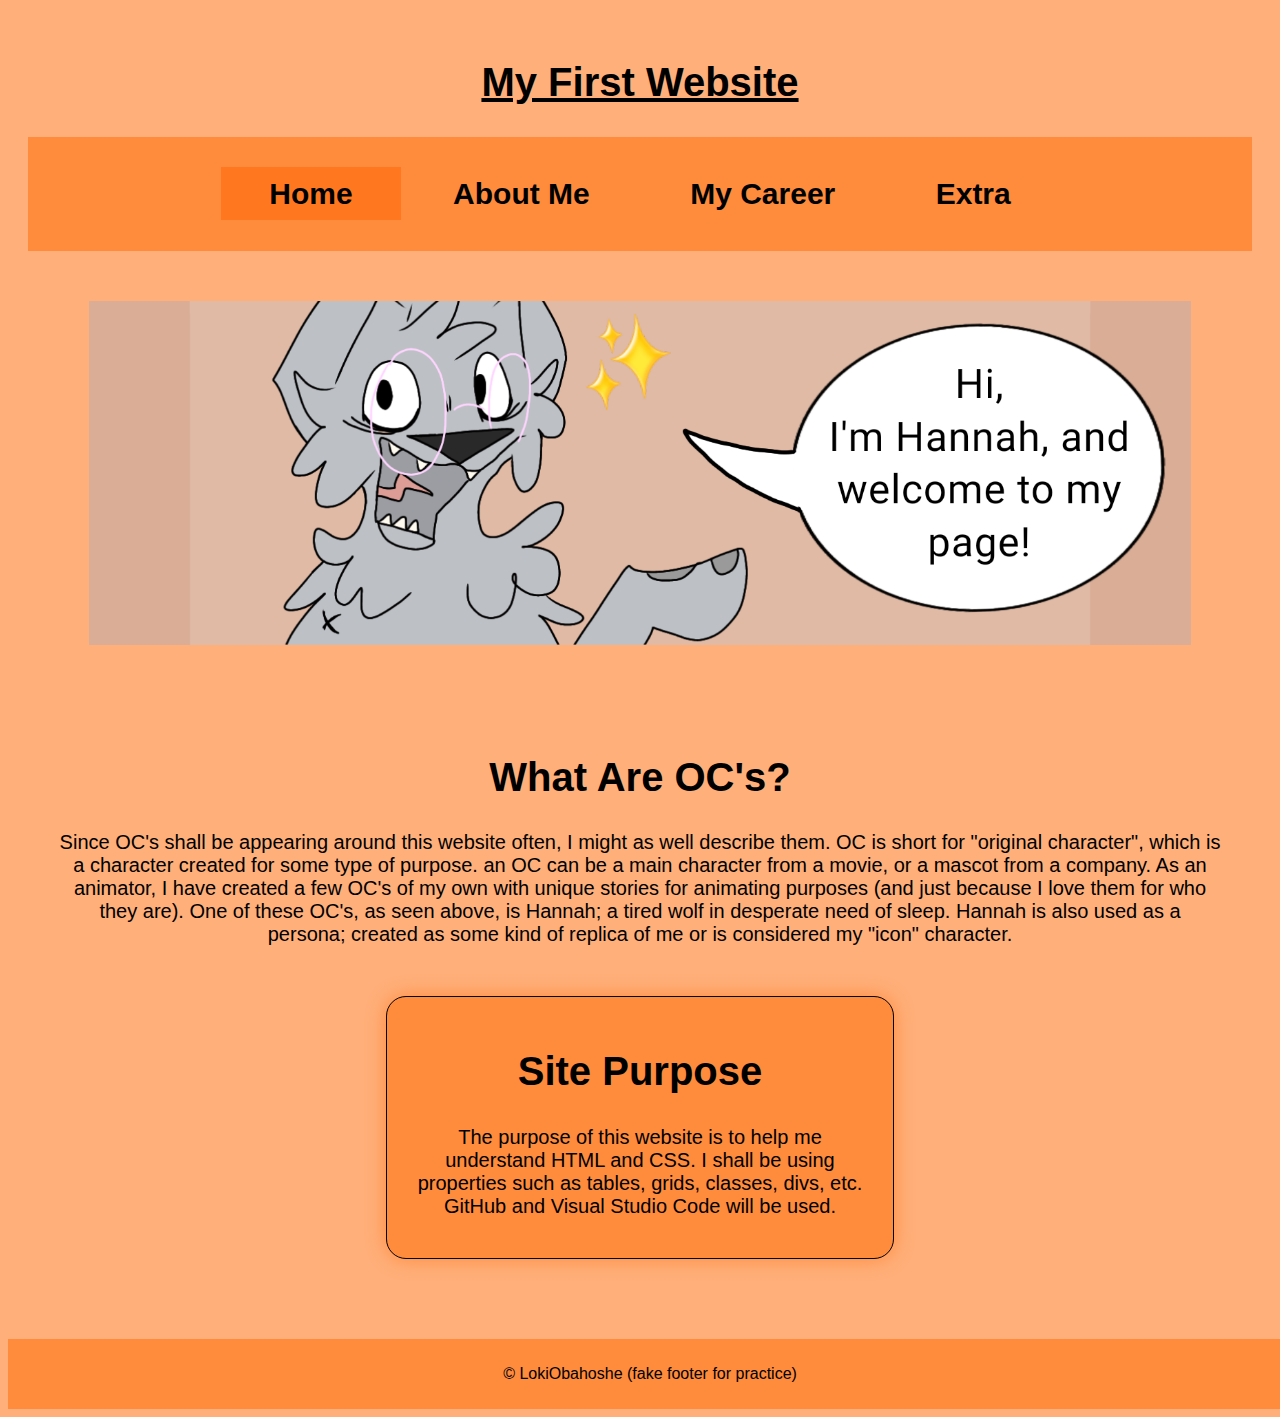
==== index.html @ a7b49d5b "new" ====
<!DOCTYPE html>
<html>
<head>
    <link rel="preconnect" href="https://fonts.googleapis.com">
    <link rel="preconnect" href="https://fonts.gstatic.com" crossorigin>
    <link href="https://fonts.googleapis.com/css2?family=Roboto&display=swap" rel="stylesheet">
    <meta name="viewport" content="width=device-width, initial-scale=1.0">
    <title>Hannah's First Website</title>
    <meta charset="UTF-8">
    <meta name="description" content="Practice Website">
    <meta name="author" content="LokiObahoshe">
    <link rel="stylesheet" href="base.css">
</head>

<main>
    <body>
    <header>
        <h1 class="h1underline">My First Website</h1>
        <nav>
            <a class='active' href="http://127.0.0.1:5500/index.html">Home</a>
            <a href="#">About Me</a>
            <a href="#">My Career</a>
            <a href="#">Extra</a>
        </nav>
    </header>
        <div class="imagediv">
            <img class ='hannah' src="images/hannah.png">
        </div>
        <br>
        <div class="changecenterfordiv">
            <div class="sitepurposediv1">
                <h1>What Are OC's?</h1>
                <p class="psize">Since OC's shall be appearing around this website often, I might as well describe them. OC is short for "original character", which is a character created for some type of purpose. an OC can be a main character from a movie, or a mascot from a company. As an animator, I have created a few OC's of my own with unique stories for animating purposes (and just because I love them for who they are). One of these OC's, as seen above, is Hannah; a tired wolf in desperate need of sleep. Hannah is also used as a persona; created as some kind of replica of me or is considered my "icon" character.</p>
            </div>
            <div class="sitepurposediv">
                <h1>Site Purpose</h1>
                <p class="psize">The purpose of this website is to help me understand HTML and CSS. I shall be using properties such as tables, grids, classes, divs, etc. GitHub and Visual Studio Code will be used.</p>
            </div>
        </div>
    </body>
</main>
<div>
    <footer>
        <p>&copy; LokiObahoshe (fake footer for practice)</p>
    </footer>
</div>
</html>
---- base.css ----
body {
    background-color: #ffaf7a;
    font-family: Arial, Helvetica, sans-serif;
}

header {
    width: 100%;
    text-align: center;
}

h1 {
    padding: 5px;
    text-align: center;
    font-size: 40px;
}

.h1underline {
    text-decoration: underline;
}

nav {
    background-color: #ff8b3d;
    padding: 40px;
    text-align: center;
    margin-bottom: 20px;
}

nav a {
    color: black;
    text-decoration: none;
    font-weight: 700;
    font-size: 30px;
    padding: 10px 3rem;
  }

nav a:hover {
    background-color: #ff6600;
  }

.active {
    background-color: #ff781f;
}

.hannah {
    max-width: 90%;
    vertical-align: middle;
    padding: 30px;
    border-radius: 15px;
    text-align: center;
}

main {
    padding: 20px;
    flex: 4;
}

.imagediv {
    text-align: center;
}

.sitepurposediv {
    background-color: #ff8b3d;
    margin: 30px;
    border-radius: 20px;
    box-shadow: 0 0 20px #ff8b3d;
    padding: 20px;
    border: 1px solid black;
    display: inline-block;
    max-width: 40%;
}

footer {
    background-color: #ff8b3d;
    color: #000;
    text-align: center;
    padding: 10px;
    width: 100%;
    flex: 1;
  }

  .psize {
    font-size: 20px;
  }

  .changecenterfordiv {
    text-align: center;
    padding: 30px;
  }

  /* -----------------About Me-------------------- */
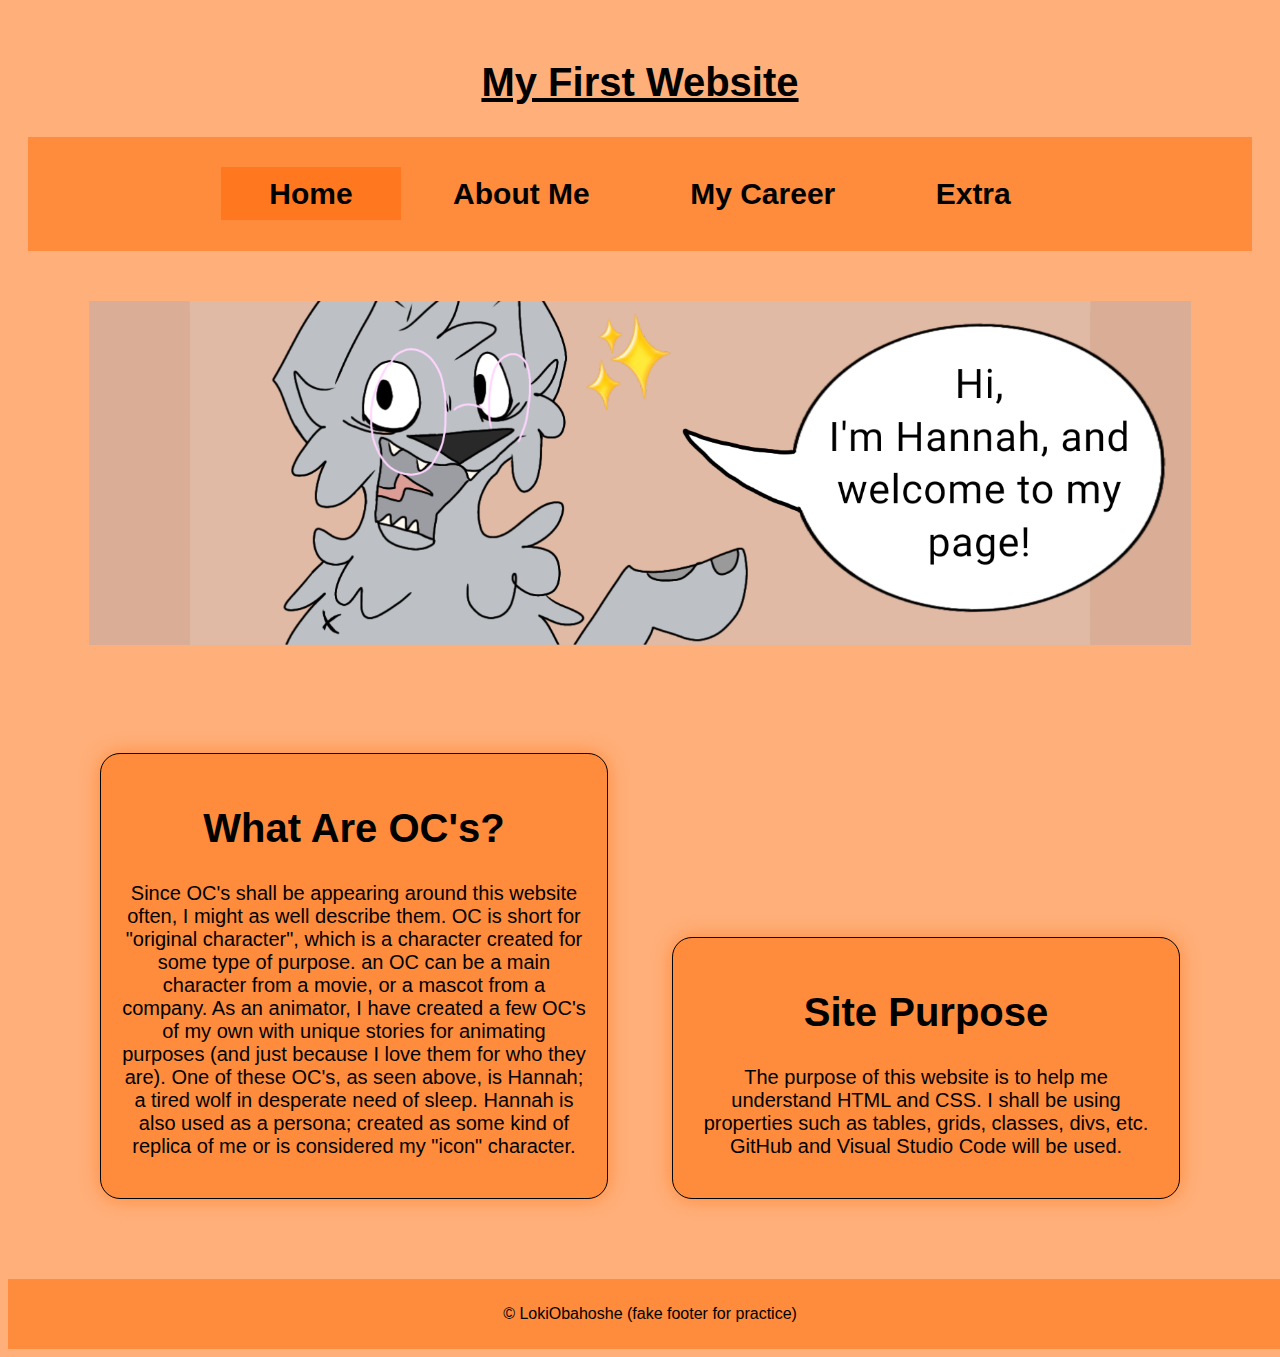
==== commit 8cf47815: "new#2" ====
--- a/index.html
+++ b/index.html
@@ -28,7 +28,7 @@
         </div>
         <br>
         <div class="changecenterfordiv">
-            <div class="sitepurposediv1">
+            <div class="sitepurposediv">
                 <h1>What Are OC's?</h1>
                 <p class="psize">Since OC's shall be appearing around this website often, I might as well describe them. OC is short for "original character", which is a character created for some type of purpose. an OC can be a main character from a movie, or a mascot from a company. As an animator, I have created a few OC's of my own with unique stories for animating purposes (and just because I love them for who they are). One of these OC's, as seen above, is Hannah; a tired wolf in desperate need of sleep. Hannah is also used as a persona; created as some kind of replica of me or is considered my "icon" character.</p>
             </div>
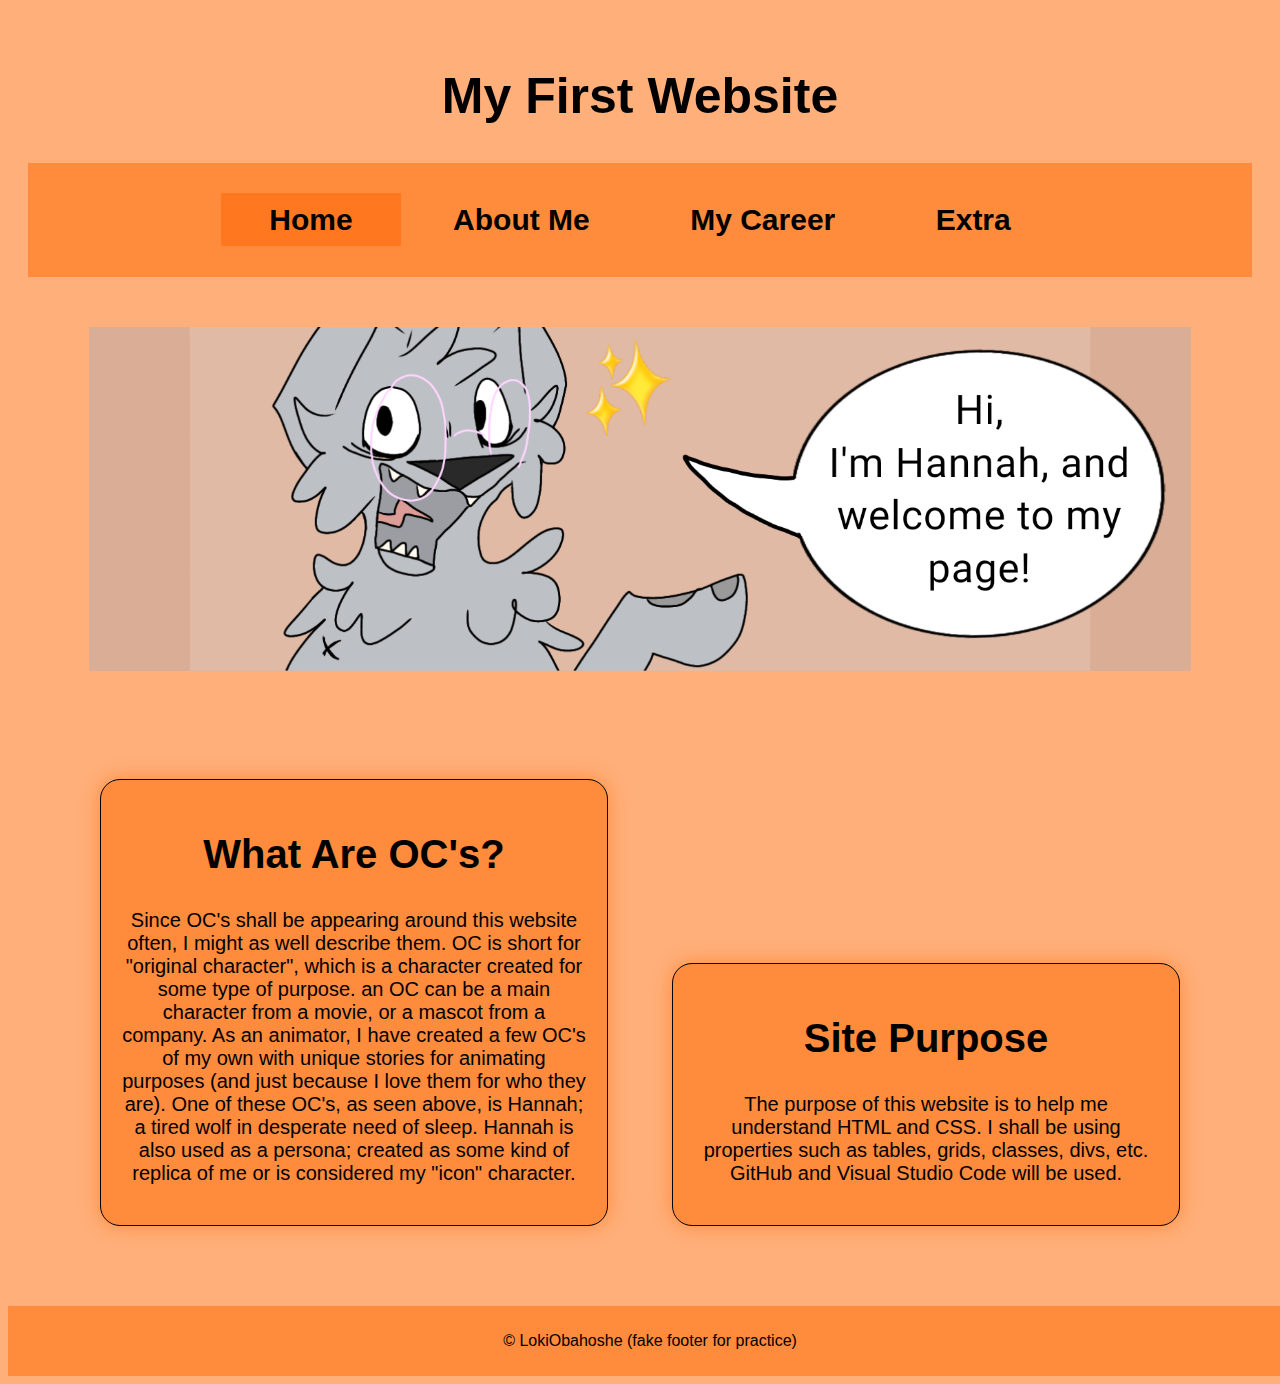
==== commit 4bbcac99: "new#3" ====
--- a/index.html
+++ b/index.html
@@ -9,7 +9,7 @@
     <meta charset="UTF-8">
     <meta name="description" content="Practice Website">
     <meta name="author" content="LokiObahoshe">
-    <link rel="stylesheet" href="base.css">
+    <link rel="stylesheet" href="styles/base.css">
 </head>
 
 <main>
--- a/styles/base.css
+++ b/styles/base.css
@@ -0,0 +1,90 @@
+body {
+    background-color: #ffaf7a;
+    font-family: Arial, Helvetica, sans-serif;
+}
+
+header {
+    width: 100%;
+    text-align: center;
+}
+
+h1 {
+    padding: 5px;
+    text-align: center;
+    font-size: 40px;
+}
+
+.h1underline {
+    font-size: 50px;
+}
+
+nav {
+    background-color: #ff8b3d;
+    padding: 40px;
+    text-align: center;
+    margin-bottom: 20px;
+}
+
+nav a {
+    color: black;
+    text-decoration: none;
+    font-weight: 700;
+    font-size: 30px;
+    padding: 10px 3rem;
+  }
+
+nav a:hover {
+    background-color: #ff6600;
+  }
+
+.active {
+    background-color: #ff781f;
+}
+
+.hannah {
+    max-width: 90%;
+    vertical-align: middle;
+    padding: 30px;
+    border-radius: 15px;
+    text-align: center;
+}
+
+main {
+    padding: 20px;
+    flex: 4;
+}
+
+.imagediv {
+    text-align: center;
+}
+
+.sitepurposediv {
+    background-color: #ff8b3d;
+    margin: 30px;
+    border-radius: 20px;
+    box-shadow: 0 0 20px #ff8b3d;
+    padding: 20px;
+    border: 1px solid black;
+    display: inline-block;
+    max-width: 40%;
+}
+
+footer {
+    background-color: #ff8b3d;
+    color: #000;
+    text-align: center;
+    padding: 10px;
+    width: 100%;
+    flex: 1;
+  }
+
+  .psize {
+    font-size: 20px;
+  }
+
+  .changecenterfordiv {
+    text-align: center;
+    padding: 30px;
+  }
+
+  /* -----------------About Me-------------------- */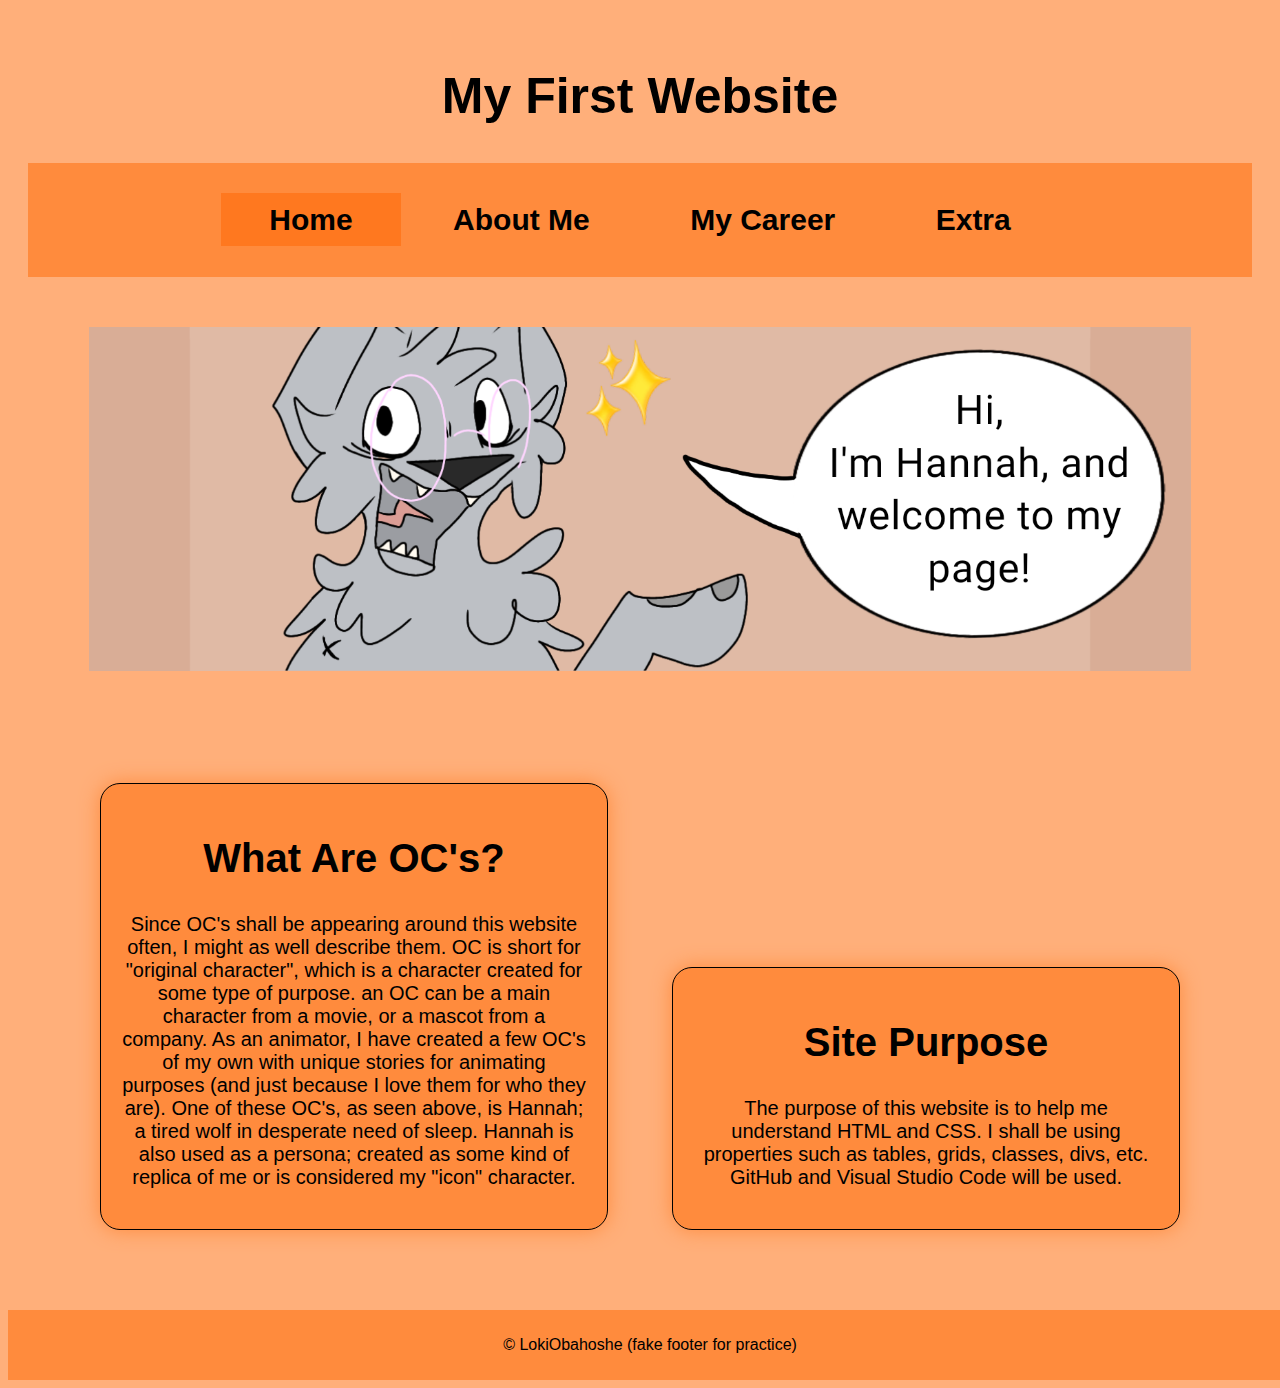
==== commit 5296ad5b: "new#7" ====
--- a/index.html
+++ b/index.html
@@ -7,9 +7,12 @@
     <meta name="viewport" content="width=device-width, initial-scale=1.0">
     <title>Hannah's First Website</title>
     <meta charset="UTF-8">
-    <meta name="description" content="Practice Website">
+    <meta name="description" content="Practice Website - Home">
     <meta name="author" content="LokiObahoshe">
+    <meta property="og:url" content="https://LokiObahoshe.github.io/wdd230/index.html">
     <link rel="stylesheet" href="styles/base.css">
+    <link rel="stylesheet" href="styles/larger.css">
+    <link rel="icon" href="images/hannahfavicon.ico">
 </head>
 
 <main>
@@ -17,14 +20,20 @@
     <header>
         <h1 class="h1underline">My First Website</h1>
         <nav>
-            <a class='active' href="http://127.0.0.1:5500/index.html">Home</a>
-            <a href="#">About Me</a>
+            <a class='active' href="index.html">Home</a>
+            <a href="aboutme.html">About Me</a>
             <a href="#">My Career</a>
-            <a href="#">Extra</a>
+            <a href="extra.html">Extra</a>
         </nav>
     </header>
         <div class="imagediv">
-            <img class ='hannah' src="images/hannah.png">
+            <picture>
+                <source media="(max-width: 400px)" srcset="images/hannah-small.png">
+                <img class ='hannah' src="images/hannah.png" alt="HannahIntroductionImage">
+                <div class="sitepurposediv2">
+                    <p>"Hi, I'm Hannah, and welcome to my page!"</p>
+                </div>
+            </picture>
         </div>
         <br>
         <div class="changecenterfordiv">
@@ -34,7 +43,7 @@
             </div>
             <div class="sitepurposediv">
                 <h1>Site Purpose</h1>
-                <p class="psize">The purpose of this website is to help me understand HTML and CSS. I shall be using properties such as tables, grids, classes, divs, etc. GitHub and Visual Studio Code will be used.</p>
+                <p class="psize" id = "sitepurposeid">The purpose of this website is to help me understand HTML and CSS. I shall be using properties such as tables, grids, classes, divs, etc. GitHub and Visual Studio Code will be used.</p>
             </div>
         </div>
     </body>
--- a/styles/base.css
+++ b/styles/base.css
@@ -1,6 +1,8 @@
 body {
     background-color: #ffaf7a;
     font-family: Arial, Helvetica, sans-serif;
+    display: flex;
+    flex-direction: column;
 }
 
 header {
@@ -43,11 +45,14 @@
 
 .hannah {
     max-width: 90%;
-    vertical-align: middle;
     padding: 30px;
     border-radius: 15px;
     text-align: center;
 }
+
+/* .imagediv img:hover {
+    transform: scale(1.1);
+  } */
 
 main {
     padding: 20px;
@@ -58,7 +63,7 @@
     text-align: center;
 }
 
-.sitepurposediv {
+.sitepurposediv, .sitepurposediv2 {
     background-color: #ff8b3d;
     margin: 30px;
     border-radius: 20px;
@@ -67,6 +72,10 @@
     border: 1px solid black;
     display: inline-block;
     max-width: 40%;
+}
+
+.sitepurposediv2 {
+    display: none;
 }
 
 footer {
@@ -87,4 +96,75 @@
     padding: 30px;
   }
 
-  /* -----------------About Me-------------------- */+  /* -----------------About Me-------------------- */
+
+  .aboutmediv img {
+    width: 40%;
+    max-width: 1200px;
+    height: auto;
+    margin-bottom: 40px;
+    display: grid;
+    grid-template-columns: repeat(auto-fill, minmax(200px, 1fr));
+    gap: 10px; /* Optional spacing between images */
+  }
+
+   .aboutmediv img:hover {
+    transform: scale(1.1);
+  }
+
+  
+  /* .image1, .image3, .image5 {
+    float: left;
+    padding: 20px;
+    margin-right: 10px;
+  } */
+
+  .image1 {
+    padding: 20px;
+    display: block;
+    margin-left: auto;
+    margin-right: auto;
+    box-shadow: 0 0 20px #ff8b3d;
+    border-radius: 100px;
+  }
+
+  /* .image2, .image4 {
+    float: right;
+  } */
+
+  .aboutmediv {
+    display: flex;
+    flex-wrap: wrap;
+    text-align: center;
+  }
+
+  .containerabout {
+    text-align: center;
+    margin-bottom: 50px;
+    margin-top: 50px;
+  }
+
+  .containerabout p {
+    font-size: 40px;
+  }
+
+    /* -----------------Extra-------------------- */
+
+.container {
+    border: 1px solid black;
+    background-color: #FBECB1;
+    display: grid;
+    grid-template-rows: 100px 100px 100px 100px 100px 100px;
+    grid-template-columns: 100px 100px 100px 100px 100px 100px;
+}
+
+.item-1 {
+    /*
+    grid-row-start: 1;
+    grid-row-end: 3;
+    grid-column-start: 1;
+    grid-column-end: 5;
+    */
+    grid-row: 1 / 3;
+    grid-column: 1 / 5;
+}--- a/styles/larger.css
+++ b/styles/larger.css
@@ -0,0 +1,73 @@
+@media (max-width: 400px) {
+
+    main {
+        max-width: 960px;
+        margin: 0 auto;
+      }
+
+    .sitepurposediv {
+        display: block;
+        height: 400px;
+        max-width: 100%;
+        padding: 10px;
+    }
+
+    .hannah {
+        border: 1px solid black;
+        padding: 1px;
+    }
+
+    .sitepurposediv2 {
+        position: relative;
+        bottom: 125px;
+        left: 55px;
+        font-size: 25px;
+        max-width: 100%;
+        display: block;
+        padding: 1px;
+        background-color: white;
+        box-shadow: 0 0 10px black;
+        border-radius: 100px;
+    }
+
+    .psize {
+        font-size: 12.9px;
+    }
+
+    nav a {
+        color: black;
+        text-decoration: none;
+        font-weight: 700;
+        font-size: 20px;
+        padding: 10px 3rem;
+        display: block;
+      }
+
+    h1 {
+        font-size: 30px;
+    }
+
+    .h1underline {
+        font-size: 40px;
+    }
+
+    nav {
+        margin-bottom: 40px;
+    }
+
+    #sitepurposeid {
+        font-size: 22px;
+    }
+
+    /* -----------------About Me-------------------- */
+
+    .aboutmediv img {
+        display: block;
+        margin-left: auto;
+        margin-right: auto;
+        width: 100%;
+        max-width: 1200px;
+        height: auto;
+    }
+
+}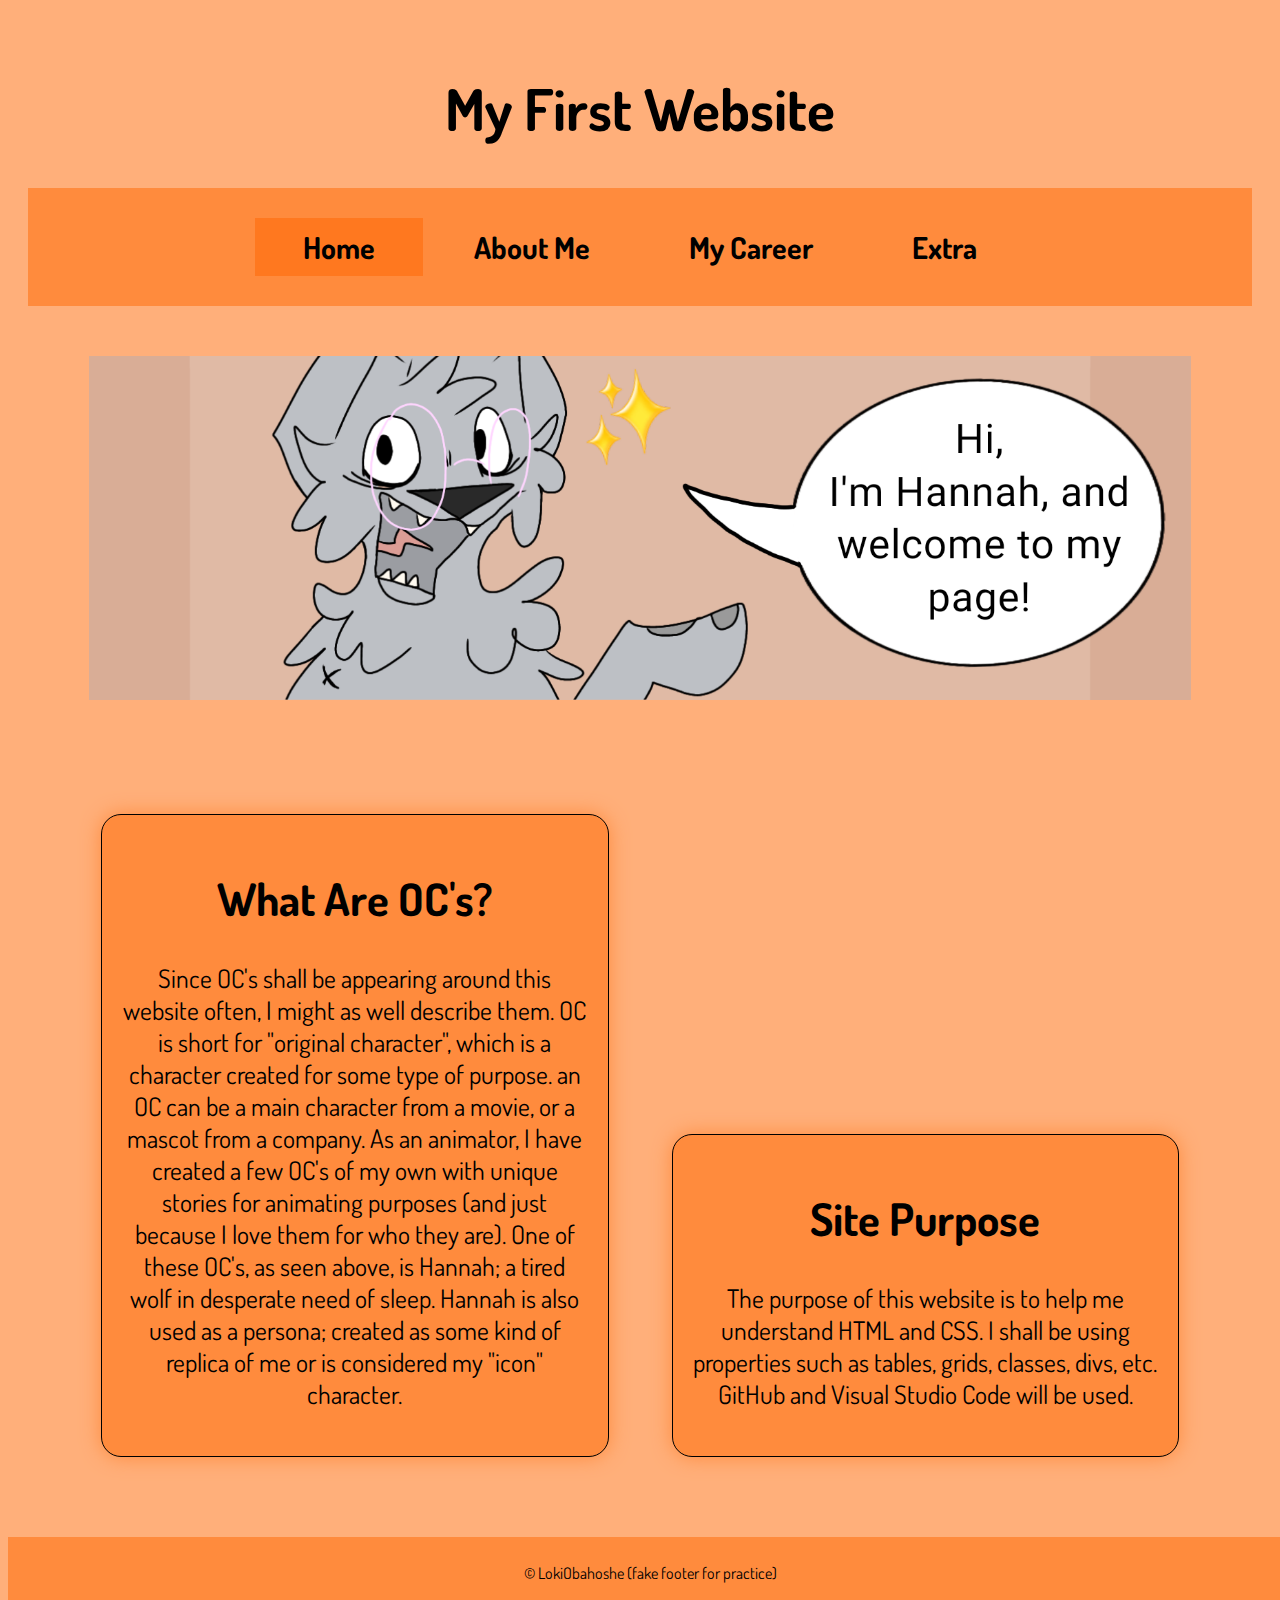
==== commit 74931dec: "new#10" ====
--- a/index.html
+++ b/index.html
@@ -15,42 +15,42 @@
     <link rel="icon" href="images/hannahfavicon.ico">
 </head>
 
-<main>
-    <body>
-    <header>
-        <h1 class="h1underline">My First Website</h1>
-        <nav>
-            <a class='active' href="index.html">Home</a>
-            <a href="aboutme.html">About Me</a>
-            <a href="#">My Career</a>
-            <a href="extra.html">Extra</a>
-        </nav>
-    </header>
-        <div class="imagediv">
-            <picture>
-                <source media="(max-width: 400px)" srcset="images/hannah-small.png">
-                <img class ='hannah' src="images/hannah.png" alt="HannahIntroductionImage">
-                <div class="sitepurposediv2">
-                    <p>"Hi, I'm Hannah, and welcome to my page!"</p>
+<body>
+    <main>
+        <header>
+            <h1 class="h1underline">My First Website</h1>
+            <nav>
+                <a class='active' href="index.html">Home</a>
+                <a href="aboutme.html">About Me</a>
+                <a href="#">My Career</a>
+                <a href="extra.html">Extra</a>
+            </nav>
+        </header>
+            <div class="imagediv">
+                <picture>
+                    <source media="(max-width: 400px)" srcset="images/hannah-small.png">
+                    <img class ='hannah' src="images/hannah.png" alt="HannahIntroductionImage">
+                    <div class="sitepurposediv2">
+                        <p>"Hi, I'm Hannah, and welcome to my page!"</p>
+                    </div>
+                </picture>
+            </div>
+            <br>
+            <div class="changecenterfordiv">
+                <div class="sitepurposediv">
+                    <h1>What Are OC's?</h1>
+                    <p class="psize">Since OC's shall be appearing around this website often, I might as well describe them. OC is short for "original character", which is a character created for some type of purpose. an OC can be a main character from a movie, or a mascot from a company. As an animator, I have created a few OC's of my own with unique stories for animating purposes (and just because I love them for who they are). One of these OC's, as seen above, is Hannah; a tired wolf in desperate need of sleep. Hannah is also used as a persona; created as some kind of replica of me or is considered my "icon" character.</p>
                 </div>
-            </picture>
-        </div>
-        <br>
-        <div class="changecenterfordiv">
-            <div class="sitepurposediv">
-                <h1>What Are OC's?</h1>
-                <p class="psize">Since OC's shall be appearing around this website often, I might as well describe them. OC is short for "original character", which is a character created for some type of purpose. an OC can be a main character from a movie, or a mascot from a company. As an animator, I have created a few OC's of my own with unique stories for animating purposes (and just because I love them for who they are). One of these OC's, as seen above, is Hannah; a tired wolf in desperate need of sleep. Hannah is also used as a persona; created as some kind of replica of me or is considered my "icon" character.</p>
+                <div class="sitepurposediv">
+                    <h1>Site Purpose</h1>
+                    <p class="psize" id = "sitepurposeid">The purpose of this website is to help me understand HTML and CSS. I shall be using properties such as tables, grids, classes, divs, etc. GitHub and Visual Studio Code will be used.</p>
+                </div>
             </div>
-            <div class="sitepurposediv">
-                <h1>Site Purpose</h1>
-                <p class="psize" id = "sitepurposeid">The purpose of this website is to help me understand HTML and CSS. I shall be using properties such as tables, grids, classes, divs, etc. GitHub and Visual Studio Code will be used.</p>
-            </div>
-        </div>
-    </body>
-</main>
-<div>
-    <footer>
-        <p>&copy; LokiObahoshe (fake footer for practice)</p>
-    </footer>
-</div>
+    </main>
+    <div>
+        <footer>
+            <p>&copy; LokiObahoshe (fake footer for practice)</p>
+        </footer>
+    </div>
+</body>
 </html>--- a/styles/base.css
+++ b/styles/base.css
@@ -1,6 +1,25 @@
+@import url('https://fonts.googleapis.com/css?family=Dosis');
+
+
+:root {
+  --fontSizeSm: 1.2rem;
+  --fontSizeMd: 1.6rem;
+  --fontSizeLg: 2.1rem;
+  --fontSizeXl: 2.8rem;
+  --fontSizeXx: 3.6rem;
+  --background-c: #ffaf7a;
+  --darkerorange: #ff6600;
+  --mediumorange: #ff781f;
+  --lighterorange: #ff8b3d;
+  --verylightorange: #FBECB1;
+  --tablecolor: #fdb381;
+  --lightertablecolor: #da5902;
+}
+
+
 body {
-    background-color: #ffaf7a;
-    font-family: Arial, Helvetica, sans-serif;
+    background-color: var(--background-c);
+    font-Family: "Dosis", sans-serif;
     display: flex;
     flex-direction: column;
 }
@@ -13,15 +32,15 @@
 h1 {
     padding: 5px;
     text-align: center;
-    font-size: 40px;
+    font-size: var(--fontSizeXl);
 }
 
 .h1underline {
-    font-size: 50px;
+    font-size: var(--fontSizeXx);
 }
 
 nav {
-    background-color: #ff8b3d;
+    background-color: var(--lighterorange);
     padding: 40px;
     text-align: center;
     margin-bottom: 20px;
@@ -36,11 +55,11 @@
   }
 
 nav a:hover {
-    background-color: #ff6600;
+    background-color: var(--darkerorange);
   }
 
 .active {
-    background-color: #ff781f;
+    background-color: var(--mediumorange);
 }
 
 .hannah {
@@ -63,7 +82,9 @@
     text-align: center;
 }
 
-.sitepurposediv, .sitepurposediv2 {
+
+/*
+div > p[class="sitepurposediv"], div > p[class="sitepurposediv2"] {
     background-color: #ff8b3d;
     margin: 30px;
     border-radius: 20px;
@@ -73,13 +94,25 @@
     display: inline-block;
     max-width: 40%;
 }
+*/
+
+.sitepurposediv, .sitepurposediv2, .sitepurposediv3, .sitepurposediv4 {
+    background-color: var(--lighterorange);
+    margin: 30px;
+    border-radius: 20px;
+    box-shadow: 0 0 20px var(--lighterorange);
+    padding: 20px;
+    border: 1px solid black;
+    display: inline-block;
+    max-width: 40%;
+}
 
 .sitepurposediv2 {
     display: none;
 }
 
 footer {
-    background-color: #ff8b3d;
+    background-color: var(--lighterorange);
     color: #000;
     text-align: center;
     padding: 10px;
@@ -88,7 +121,7 @@
   }
 
   .psize {
-    font-size: 20px;
+    font-size: var(--fontSizeMd);
   }
 
   .changecenterfordiv {
@@ -106,6 +139,7 @@
     display: grid;
     grid-template-columns: repeat(auto-fill, minmax(200px, 1fr));
     gap: 10px; /* Optional spacing between images */
+    margin-top: 70px;
   }
 
    .aboutmediv img:hover {
@@ -124,7 +158,7 @@
     display: block;
     margin-left: auto;
     margin-right: auto;
-    box-shadow: 0 0 20px #ff8b3d;
+    box-shadow: 0 0 20px var(--lighterorange);
     border-radius: 100px;
   }
 
@@ -145,14 +179,14 @@
   }
 
   .containerabout p {
-    font-size: 40px;
+    font-size: var(--fontSizeLg);
   }
 
     /* -----------------Extra-------------------- */
 
 .container {
     border: 1px solid black;
-    background-color: #FBECB1;
+    background-color: var(--verylightorange);
     display: grid;
     grid-template-rows: 100px 100px 100px 100px 100px 100px;
     grid-template-columns: 100px 100px 100px 100px 100px 100px;
@@ -167,4 +201,111 @@
     */
     grid-row: 1 / 3;
     grid-column: 1 / 5;
+}
+
+.item-1, .item-2, .item-3 {
+  font-size: var(--fontSizeMd);
+}
+
+.hidden {
+  display: none;
+  background-color: var(--verylightorange);
+  padding: 20px;
+  font-size: var(--fontSizeMd);
+}
+
+.divextrahover:hover .hidden {
+  display: block;
+  padding: 20px;
+  display: inline-block;
+}
+
+.divextrahover {
+  font-size: var(--fontSizeMd);
+}
+
+.phighlight i:first-child {
+  color: blue;
+}
+
+.phighlight {
+  font-size: var(--fontSizeMd);
+}
+
+table {
+	margin: 10px auto;
+	border: hsla(0,0%,20%,.8);
+	box-shadow: hsl(0,0%,50%);
+	border-collapse: collapse;
+  font-size: var(--fontSizeLg);
+}
+
+caption {
+  padding: 10px;
+  caption-side: bottom;
+	font-size: var(--fontSizeSm);
+}
+
+th, td {
+	padding: 7px 15px;
+	border: 1px solid hsla(0,0%,33%,.3);
+}
+
+th {
+	background-color: var(--mediumorange);
+	font-size: larger;
+}
+
+td {
+	text-align: center;
+}
+
+tbody tr:nth-child(odd) {
+	background-color: var(--lighterorange);
+}
+
+tbody tr:nth-child(even) {
+	background-color: var(--darkerorange);
+}
+
+.extrastable {
+    background-color: var(--tablecolor);
+    margin: 30px;
+    border-radius: 20px;
+    box-shadow: 0 0 20px var(--lighterorange);
+    padding: 20px;
+    border: 1px solid black;
+    max-width: 40%;
+    display: inline-block;
+}
+
+.extrasmobileuser {
+    background-color: var(--lighterorange);
+    margin: 30px;
+    border-radius: 20px;
+    box-shadow: 0 0 20px var(--lighterorange);
+    padding: 20px;
+    border: 1px solid black;
+    max-width: 100%;
+    display: none;
+    font-size: var(--fontSizeLg)
+}
+
+h5 {
+  font-size: var(--fontSizeMd);
+  text-decoration: underline;
+}
+
+tr:first-child th{
+	background-color: #a94501;
+	color: var(--verylightorange);
+}
+
+.tablehighlight {
+  background-color: var(--lightertablecolor);
+}
+
+#weather-icon {
+  width: 150px;
+  height: auto;
 }--- a/styles/larger.css
+++ b/styles/larger.css
@@ -8,6 +8,13 @@
     .sitepurposediv {
         display: block;
         height: 400px;
+        max-width: 100%;
+        padding: 10px;
+    }
+
+    .sitepurposediv4 {
+        display: block;
+        height: auto;
         max-width: 100%;
         padding: 10px;
     }
@@ -70,4 +77,14 @@
         height: auto;
     }
 
+    /* -----------------About Me-------------------- */
+
+    .container, .extrash1hide, .extrastable, .sitepurposediv3 {
+        display: none;
+    }
+
+    .extrasmobileuser {
+        display: block;
+    }
+
 }